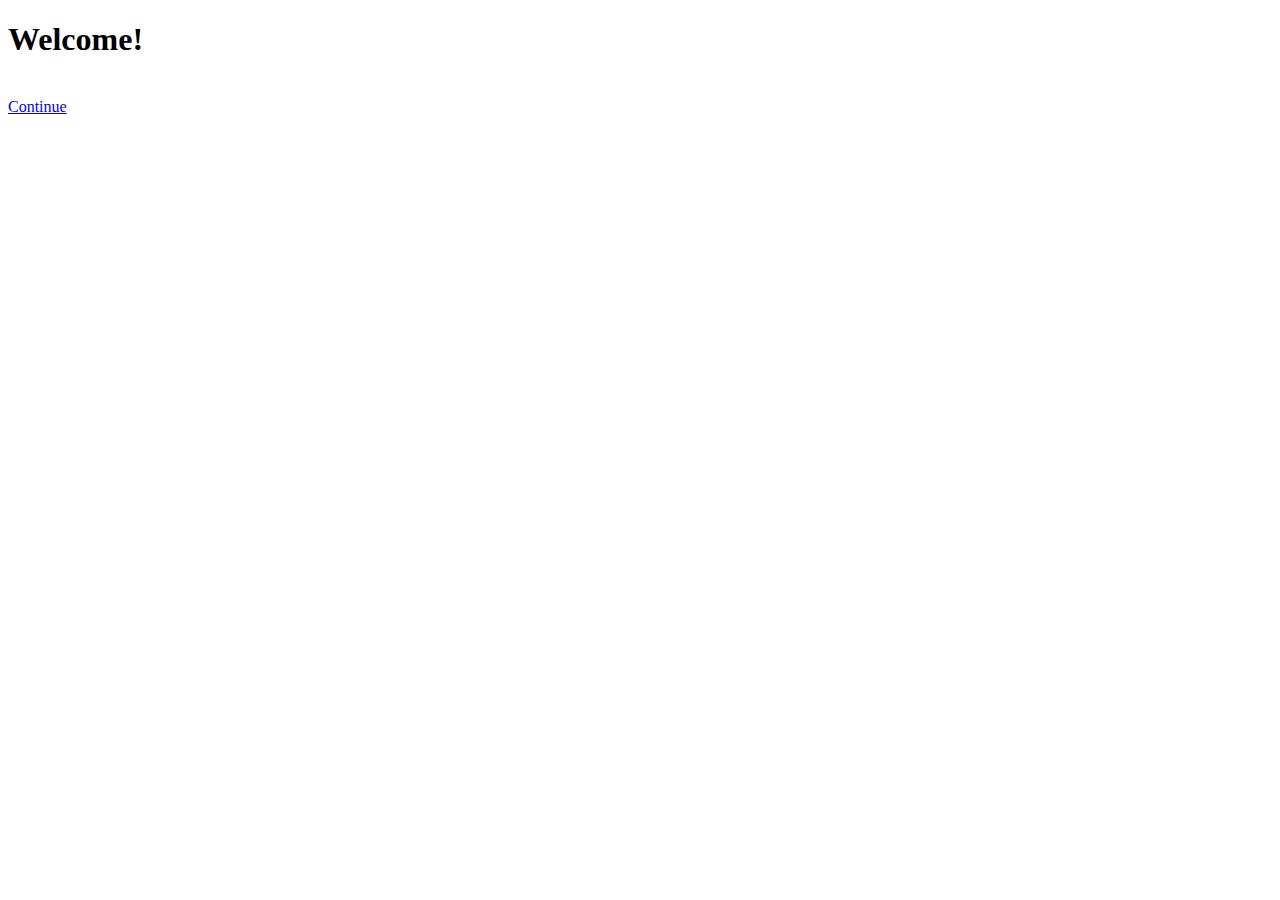
==== index.html @ cbcdc381 "Added Materilize CSS framework" ====
<!DOCTYPE html>
<html lang="en">

<head>
  <meta charset="utf-8">
  <title>Particle Photon</title>
  <!-- jQuery library -->
	<script src="https://ajax.googleapis.com/ajax/libs/jquery/3.2.1/jquery.min.js"></script>
	<!-- Compiled and minified CSS -->
	<link rel="stylesheet" href="https://cdnjs.cloudflare.com/ajax/libs/materialize/0.98.2/css/materialize.min.css">
	<!-- Compiled and minified JavaScript -->
	<script src="https://cdnjs.cloudflare.com/ajax/libs/materialize/0.98.2/js/materialize.min.js"></script>
	<script src="photonScript.js"></script>
</head>

<body>
  <div class="container text-center">
    <div class="row">
      <h1 class="center-align">Welcome!</h1><br>
      <div class="row">
        <div class="col s12">
          <div class="container text-center">
            <div class="col s3 offset-s5">
              <a href="pages/lightsControl.html" class="btn-large waves-effect waves-light" role="button">Continue</a>
            </div>
          </div>
        </div>
      </div>
    </div>
  </div>
</body>

</html>
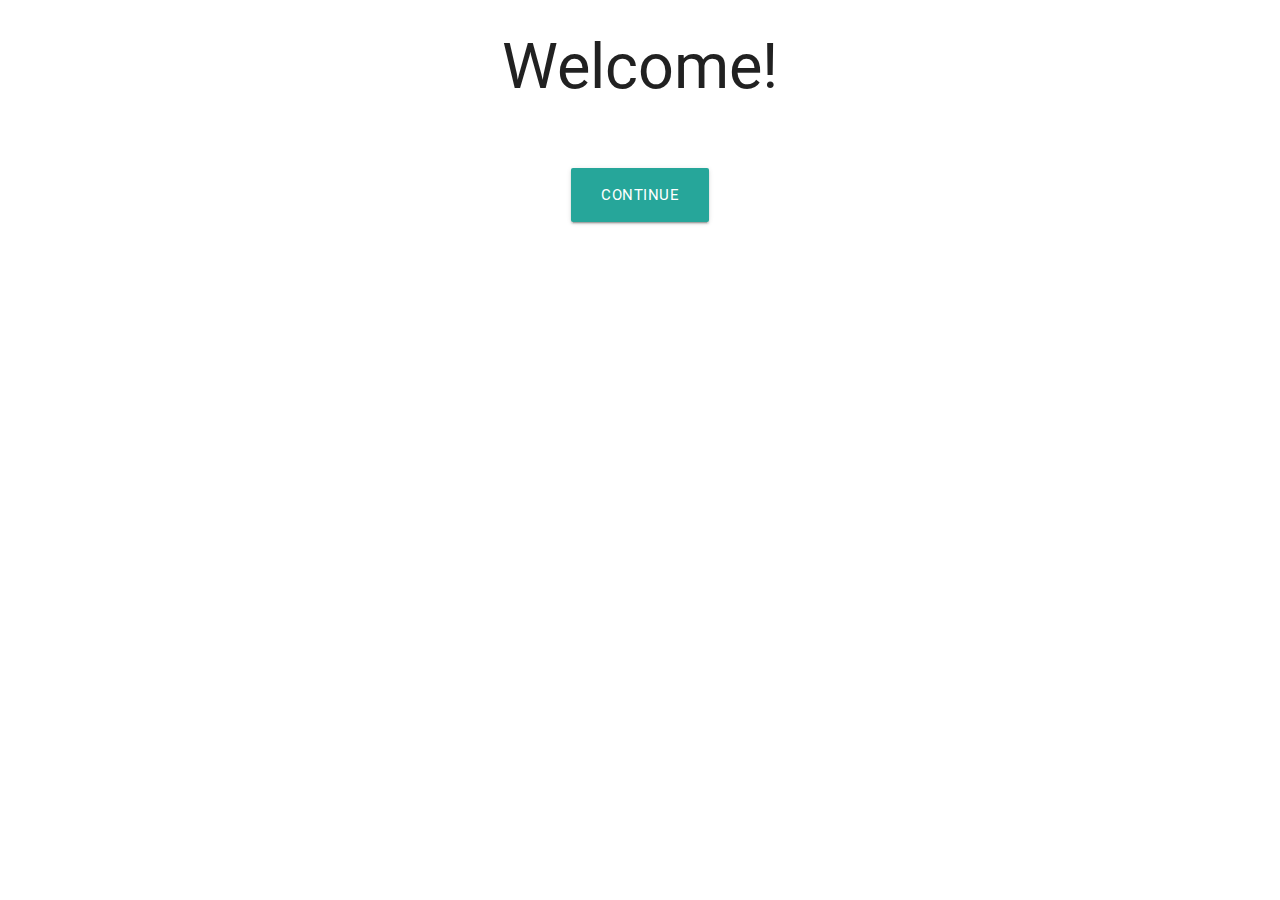
==== commit d729658a: "Changes in the view, javascript and proyect structure" ====
--- a/index.html
+++ b/index.html
@@ -5,26 +5,25 @@
   <meta charset="utf-8">
   <title>Particle Photon</title>
   <!-- jQuery library -->
-	<script src="https://ajax.googleapis.com/ajax/libs/jquery/3.2.1/jquery.min.js"></script>
-	<!-- Compiled and minified CSS -->
-	<link rel="stylesheet" href="https://cdnjs.cloudflare.com/ajax/libs/materialize/0.98.2/css/materialize.min.css">
-	<!-- Compiled and minified JavaScript -->
-	<script src="https://cdnjs.cloudflare.com/ajax/libs/materialize/0.98.2/js/materialize.min.js"></script>
-	<script src="photonScript.js"></script>
+	<script src="public/js/external/jquery/jquery-3.2.1.min.js"></script>
+	<!-- Compiled and minified Materialize JavaScript -->
+	<script src="public/js/external/materialize/materialize.min.js"></script>
+	<!-- Photon Script -->
+	<script src="public/js/photonScript.js"></script>
+	<!-- Compiled and minified Materialize CSS -->
+	<link rel="stylesheet" href="public/css/materialize.min.css">
 </head>
 
 <body>
   <div class="container text-center">
     <div class="row">
-      <h1 class="center-align">Welcome!</h1><br>
-      <div class="row">
-        <div class="col s12">
-          <div class="container text-center">
-            <div class="col s3 offset-s5">
-              <a href="pages/lightsControl.html" class="btn-large waves-effect waves-light" role="button">Continue</a>
-            </div>
-          </div>
-        </div>
+      <div class="col m12 center-align">
+        <h1>Welcome!</h1><br>
+      </div>
+    </div>
+    <div class="row">
+      <div class="col m12 center-align">
+        <a href="views/lightsControl.html" class="btn-large waves-effect waves-light" role="button">Continue</a>
       </div>
     </div>
   </div>
